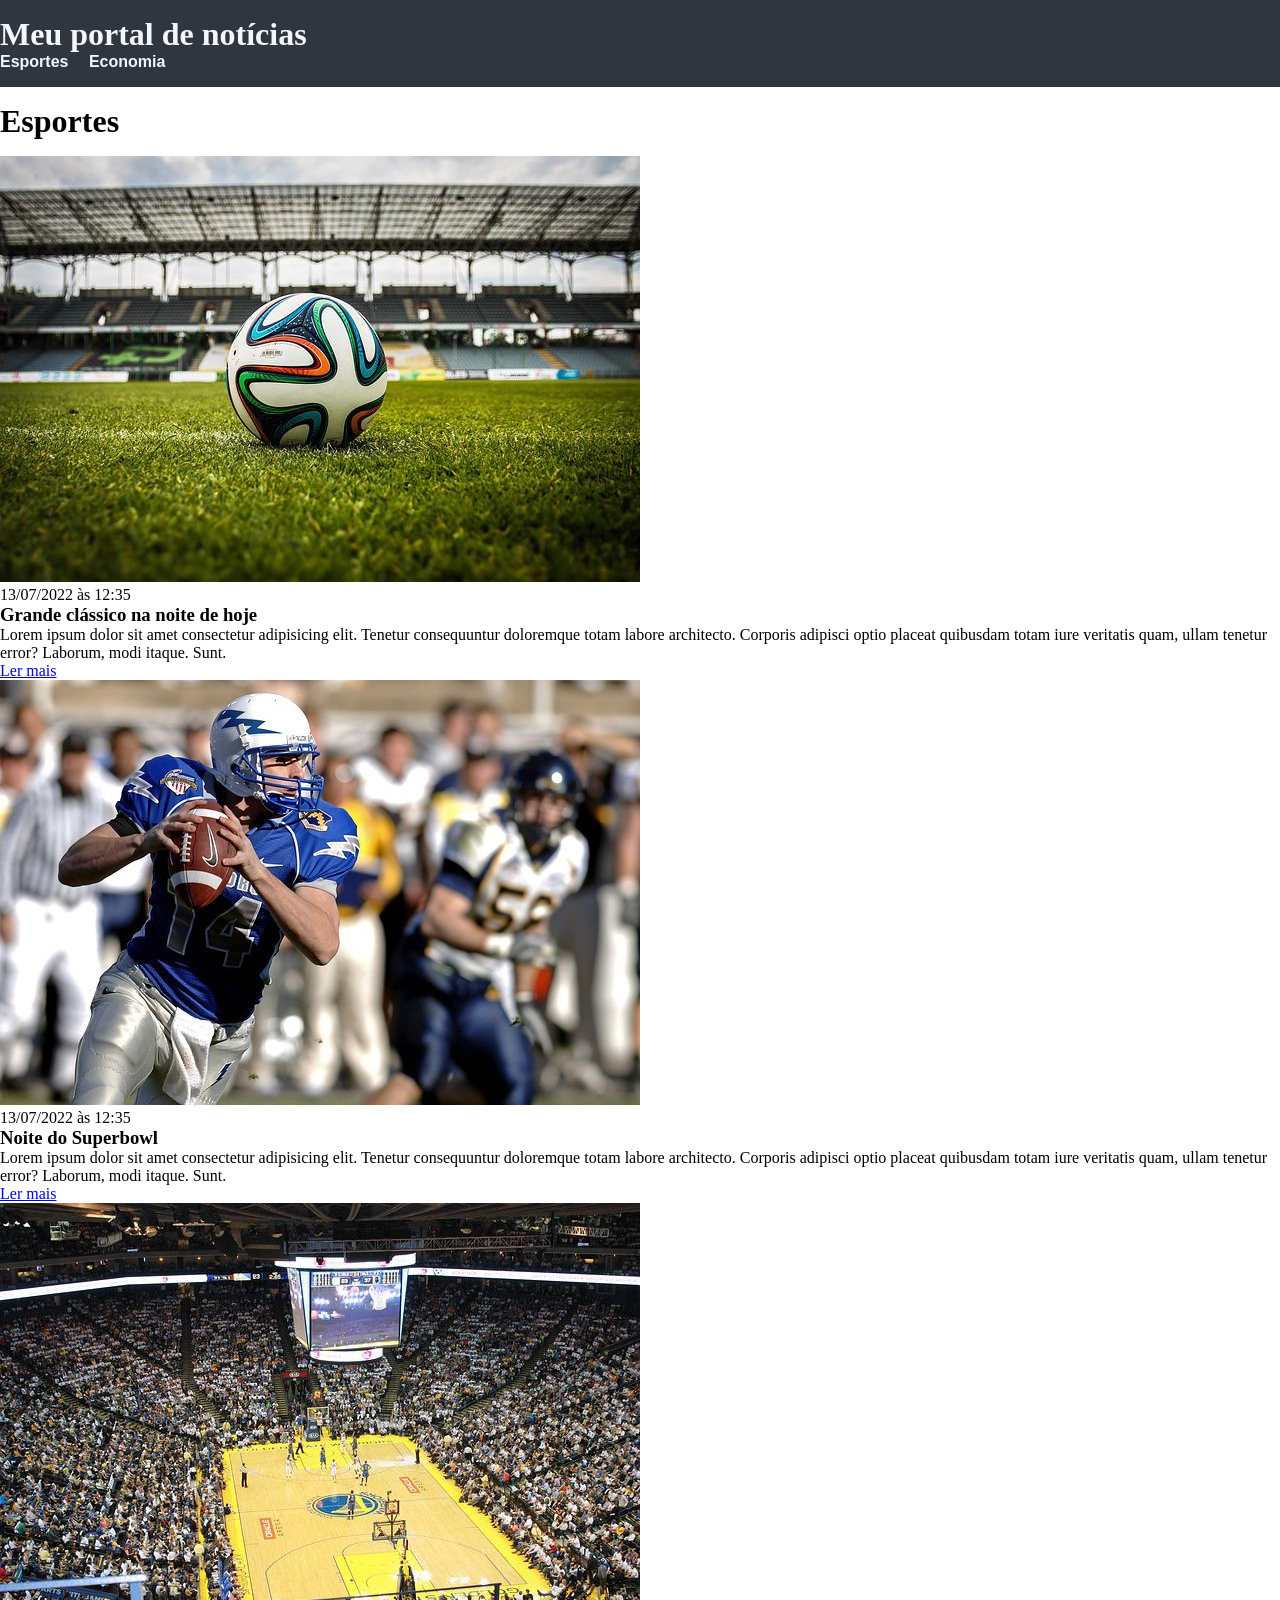
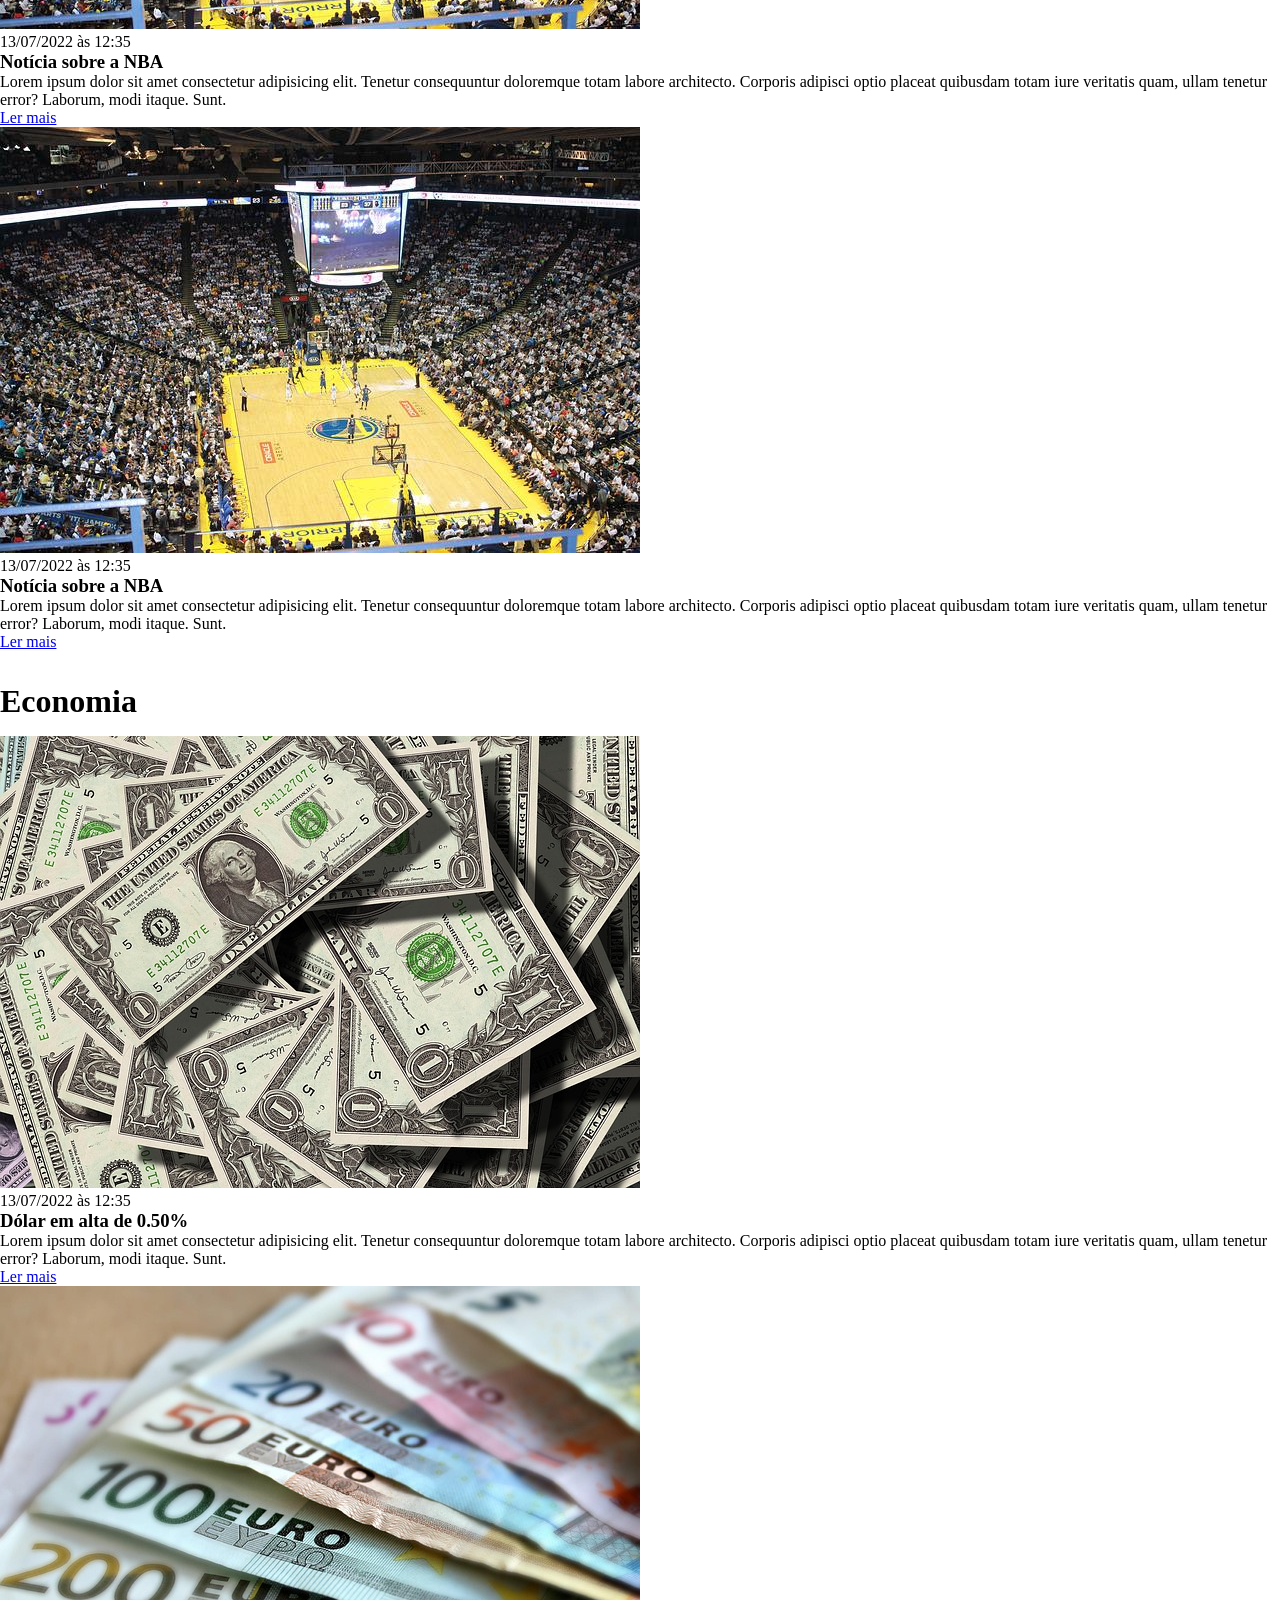
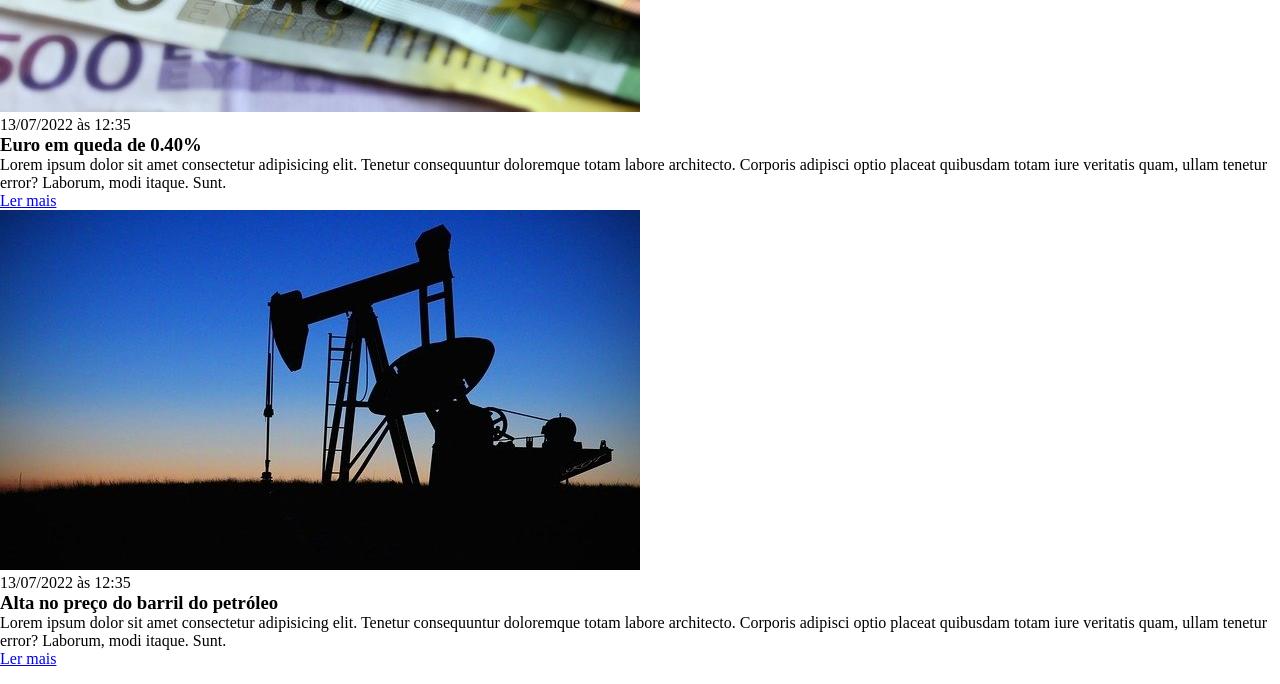
==== css/index.html @ 229ab077 "Add files via upload" ====
<!DOCTYPE html>
<html lang="pt-BR">
<head>
    <meta charset="UTF-8">
    <meta http-equiv="X-UA-Compatible" content="IE=edge">
    <meta name="viewport" content="width=device-width, initial-scale=1.0">
    <title>Meu portal de notícias</title>
    <link rel="stylesheet" href="./main.css" />
</head>
<body>
    <header>
        <h1>Meu portal de notícias</h1>
        <nav>
            <ul>
                <li>
                    <a href="#sports" title="Ir para a seção de esportes">Esportes</a>
                </li>
                <li>
                    <a href="#economy" title="Ir para a seção de notícias">Economia</a>
                </li>
            </ul>
        </nav>
    </header>
    <section>
        <h2>Esportes</h2>
        <article>
            <img src="./imagens/futebol.jpg" alt="Bola de futebol no gramado" />
            <header>
                <time>13/07/2022 às 12:35</time>
            </header>
            <h3>Grande clássico na noite de hoje</h3>
            <p>
                Lorem ipsum dolor sit amet consectetur adipisicing elit. Tenetur consequuntur doloremque totam labore architecto. Corporis adipisci optio placeat quibusdam totam iure veritatis quam, ullam tenetur error? Laborum, modi itaque. Sunt.
            </p>
            <a href="#" title="Leia a notícia completa">Ler mais</a>
        </article>
        <article>
            <img src="./imagens/futebol-americano.jpg" alt="Jogador de futebol americano correndo com a bola na mão" />
            <header>
                <time>13/07/2022 às 12:35</time>
            </header>
            <h3>Noite do Superbowl</h3>
            <p>
                Lorem ipsum dolor sit amet consectetur adipisicing elit. Tenetur consequuntur doloremque totam labore architecto. Corporis adipisci optio placeat quibusdam totam iure veritatis quam, ullam tenetur error? Laborum, modi itaque. Sunt.
            </p>
            <a href="#" title="Leia a notícia completa">Ler mais</a>
        </article>
        <article>
            <img src="./imagens/basquete.jpg" title="Vista aérea de uma quadra de basquete" />
            <header>
                <time>13/07/2022 às 12:35</time>
            </header>
            <h3>Notícia sobre a NBA</h3>
            <p>
                Lorem ipsum dolor sit amet consectetur adipisicing elit. Tenetur consequuntur doloremque totam labore architecto. Corporis adipisci optio placeat quibusdam totam iure veritatis quam, ullam tenetur error? Laborum, modi itaque. Sunt.
            </p>
            <a href="#" title="Leia a notícia completa">Ler mais</a>
        </article>
        <article>
            <img src="./imagens/basquete.jpg" title="Vista aérea de uma quadra de basquete" />
            <header>
                <time>13/07/2022 às 12:35</time>
            </header>
            <h3>Notícia sobre a NBA</h3>
            <p>
                Lorem ipsum dolor sit amet consectetur adipisicing elit. Tenetur consequuntur doloremque totam labore architecto. Corporis adipisci optio placeat quibusdam totam iure veritatis quam, ullam tenetur error? Laborum, modi itaque. Sunt.
            </p>
            <a href="#" title="Leia a notícia completa">Ler mais</a>
        </article>
    </section>
    <section>
        <h2>Economia</h2>
        <article>
            <img src="./imagens/dolares.jpg" alt="Muitos dólares" />
            <header>
                <time>13/07/2022 às 12:35</time>
            </header>
            <h3>Dólar em alta de 0.50%</h3>
            <p>
                Lorem ipsum dolor sit amet consectetur adipisicing elit. Tenetur consequuntur doloremque totam labore architecto. Corporis adipisci optio placeat quibusdam totam iure veritatis quam, ullam tenetur error? Laborum, modi itaque. Sunt.
            </p>
            <a href="#" title="Leia a notícia completa">Ler mais</a>
        </article>
        <article>
            <img src="./imagens/euro.jpg" alt="Várias notas de euro" />
            <header>
                <time>13/07/2022 às 12:35</time>
            </header>
            <h3>Euro em queda de 0.40%</h3>
            <p>
                Lorem ipsum dolor sit amet consectetur adipisicing elit. Tenetur consequuntur doloremque totam labore architecto. Corporis adipisci optio placeat quibusdam totam iure veritatis quam, ullam tenetur error? Laborum, modi itaque. Sunt.
            </p>
            <a href="#" title="Leia a notícia completa">Ler mais</a>
        </article>
        <article>
            <img src="./imagens/petroleo.jpg" alt="Extração de petróleo" />
            <header>
                <time>13/07/2022 às 12:35</time>
            </header>
            <h3>Alta no preço do barril do petróleo</h3>
            <p>
                Lorem ipsum dolor sit amet consectetur adipisicing elit. Tenetur consequuntur doloremque totam labore architecto. Corporis adipisci optio placeat quibusdam totam iure veritatis quam, ullam tenetur error? Laborum, modi itaque. Sunt.
            </p>
            <a href="#" title="Leia a notícia completa">Ler mais</a>
        </article>
    </section>
</body>
</html>
---- css/main.css ----
* {
    box-sizing: border-box;
    margin: 0;
    padding: 0;
}

body > header{
    background-color: #2f3640;
    padding: 16px 0;
    color: #f5f6fa;
}

header .container{
    display: flex;
    align-items: center;
    justify-content: space-between;
}

header li{
    display: inline;
    font-weight: bold;
    font-family: Arial, Helvetica, sans-serif;
}

header li a {
    color: #f5f6fa;
    margin-right: 16px;
    text-decoration: none;
}

.container{
    width: 1366px;
    margin: 0 auto;
    width: 100%;
}

.articles{
    display: flex;
    flex-wrap: wrap;
    justify-content: space-between;
}

.articles article img{
    /*height: 180px;*/
    width: 100%;
}

.articles article {
    width: 30%;
}

section{
    padding: 16px 0;
}

section h2,
.articles article{
    margin-bottom: 16px;
}

.articles article h3{
    margin-top: 8px;
    margin-bottom: 8px;
}

.articles article a{
    background-color: blue;
    color: #ffffff;
    padding: 8px;
    display: inline-block;
    text-decoration: none;
    font-weight: bold;
    margin-top: 8px;
}

.articles article a:hover{
    text-decoration: underline;
}

.articles article p,
.articles article a{
    font-family: Arial, Helvetica, sans-serif;
}

.articles article h3{
    font-size: 24px;
}

section h2{
    font-size: 32px;
}

#sports{
    background-color: rgba(0, 255, 0, 0.1);
}

#sports .articles article a{
    background-color: #009432;
}

#economy{
    background-color: #f8f59f;
}

#economy .articles article a{
    background-color: #ff9f1a;
}

#e-sports{
    background-color: #00659471;
}

#e-sports .articles article a{
    background-color: #016e72;
}

#entretenimento{
    background-color: #ff000094;
}

#entretenimento .articles article a{
    background-color:   #770606d0;
}
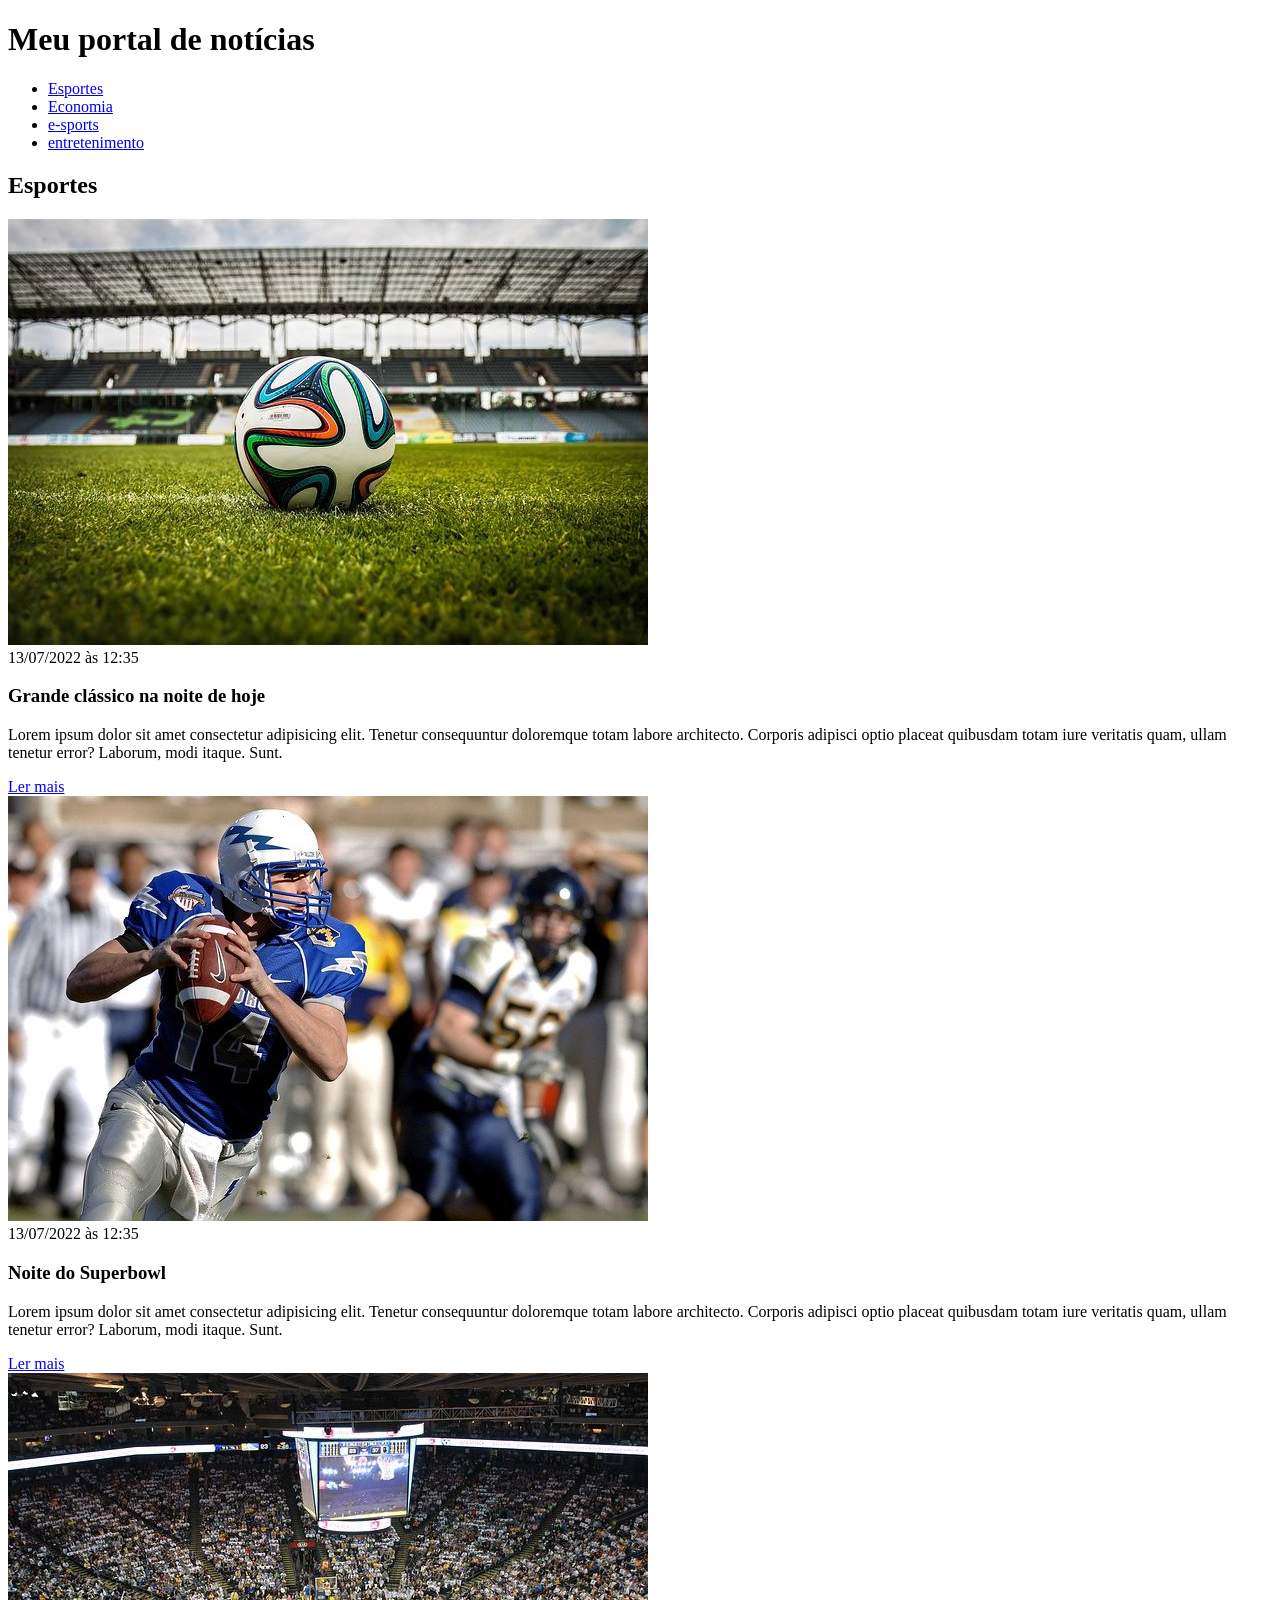
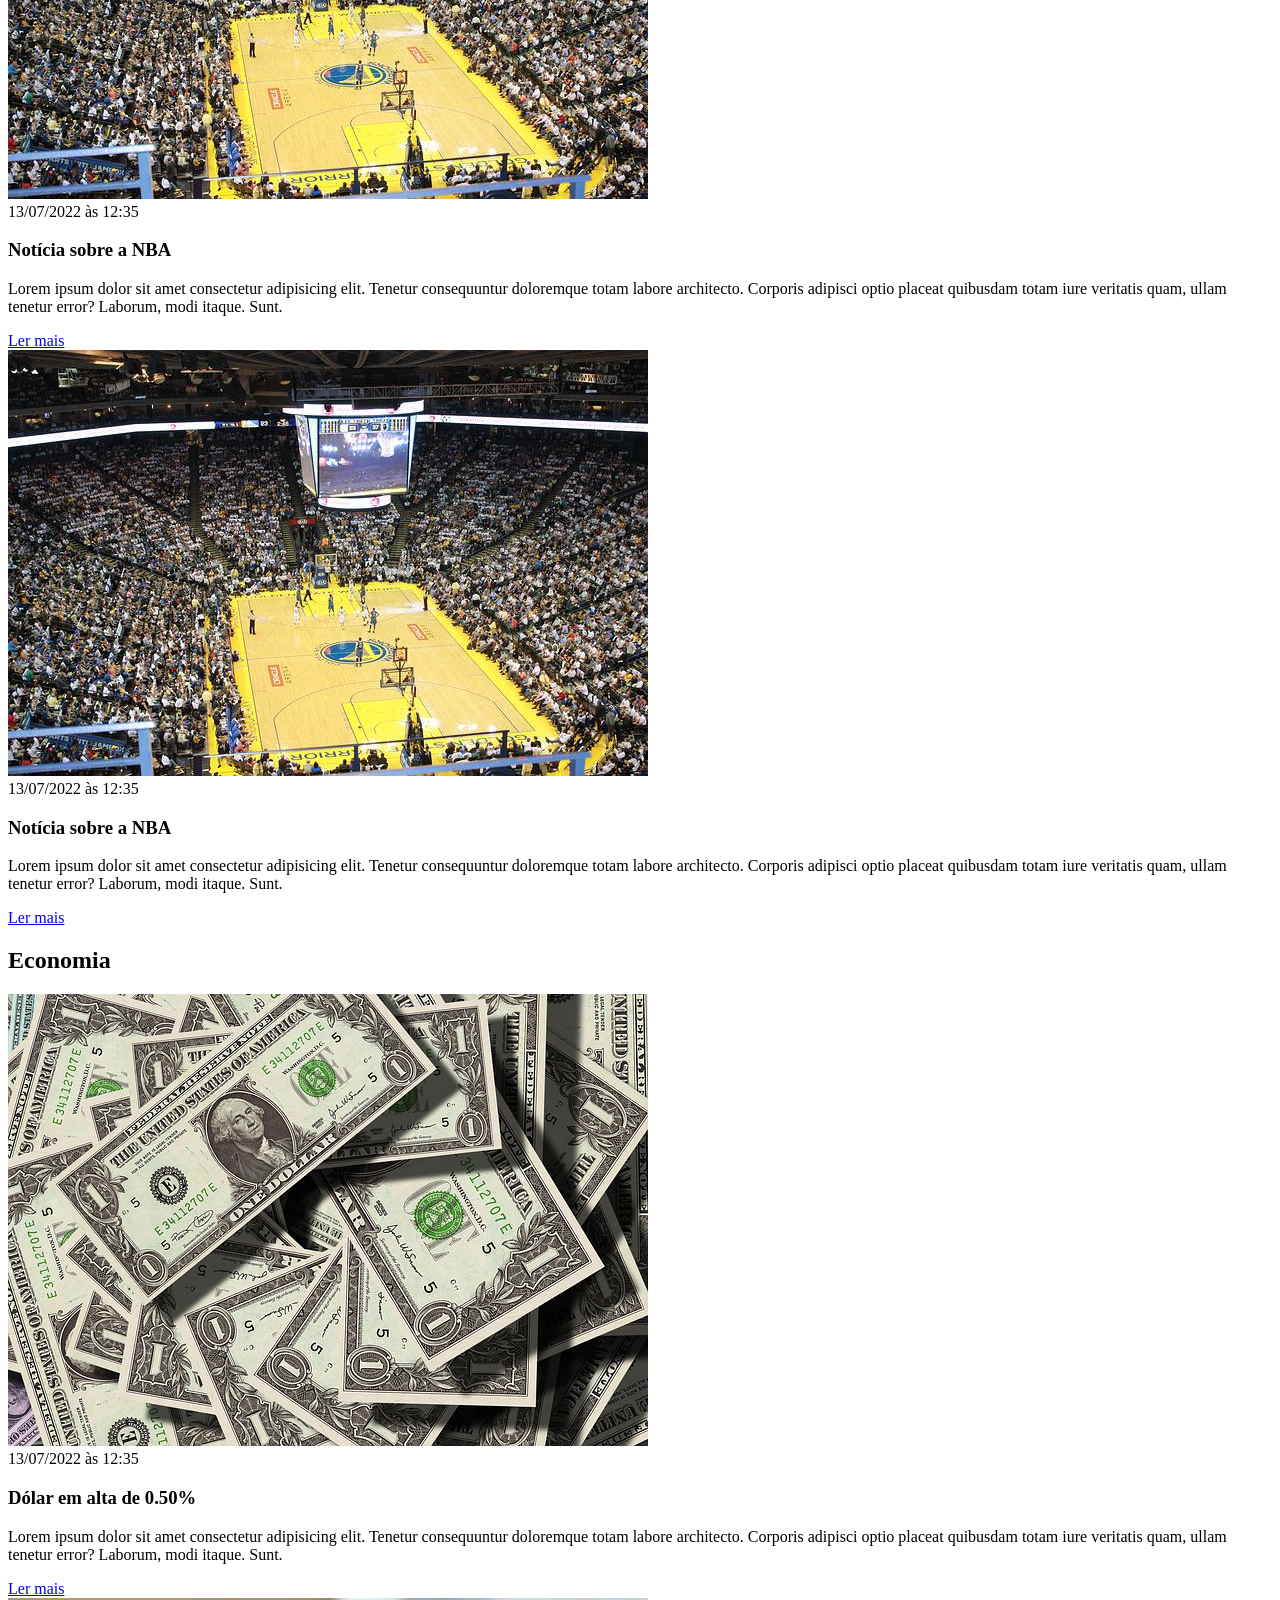
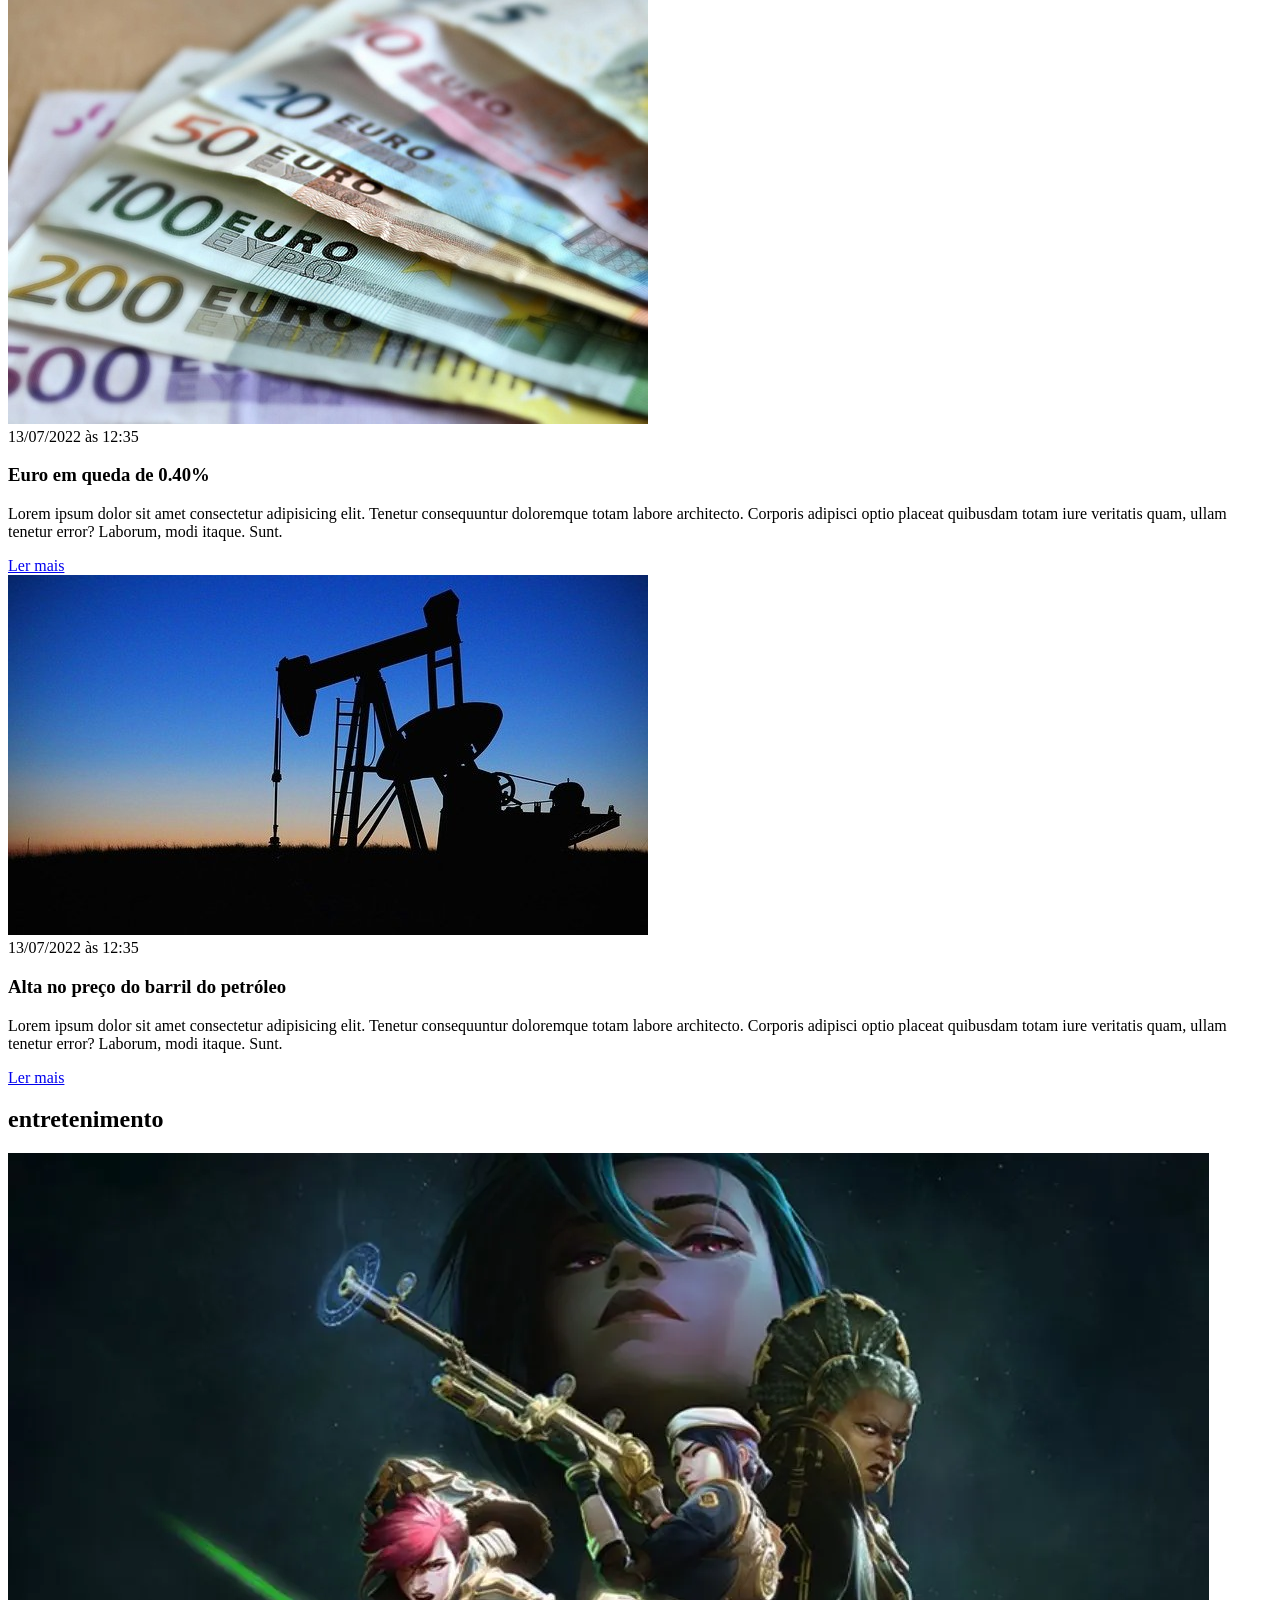
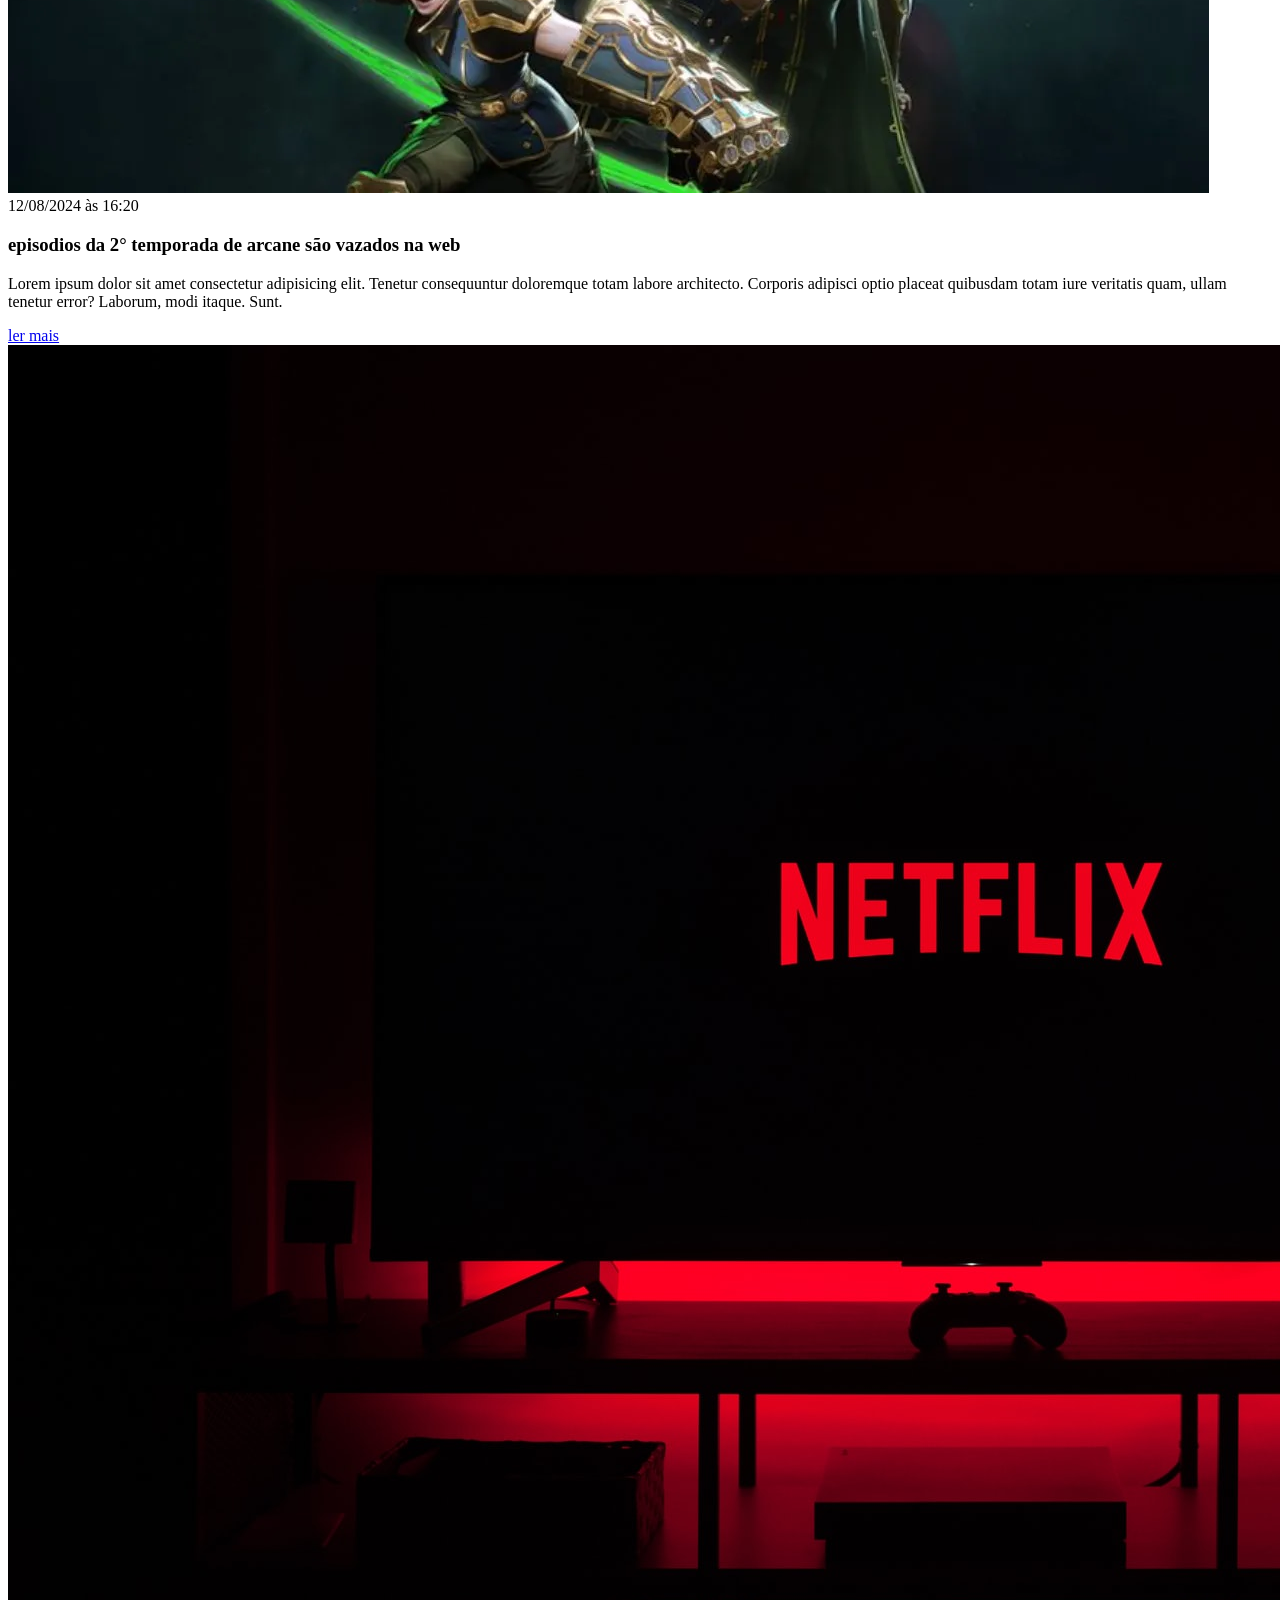
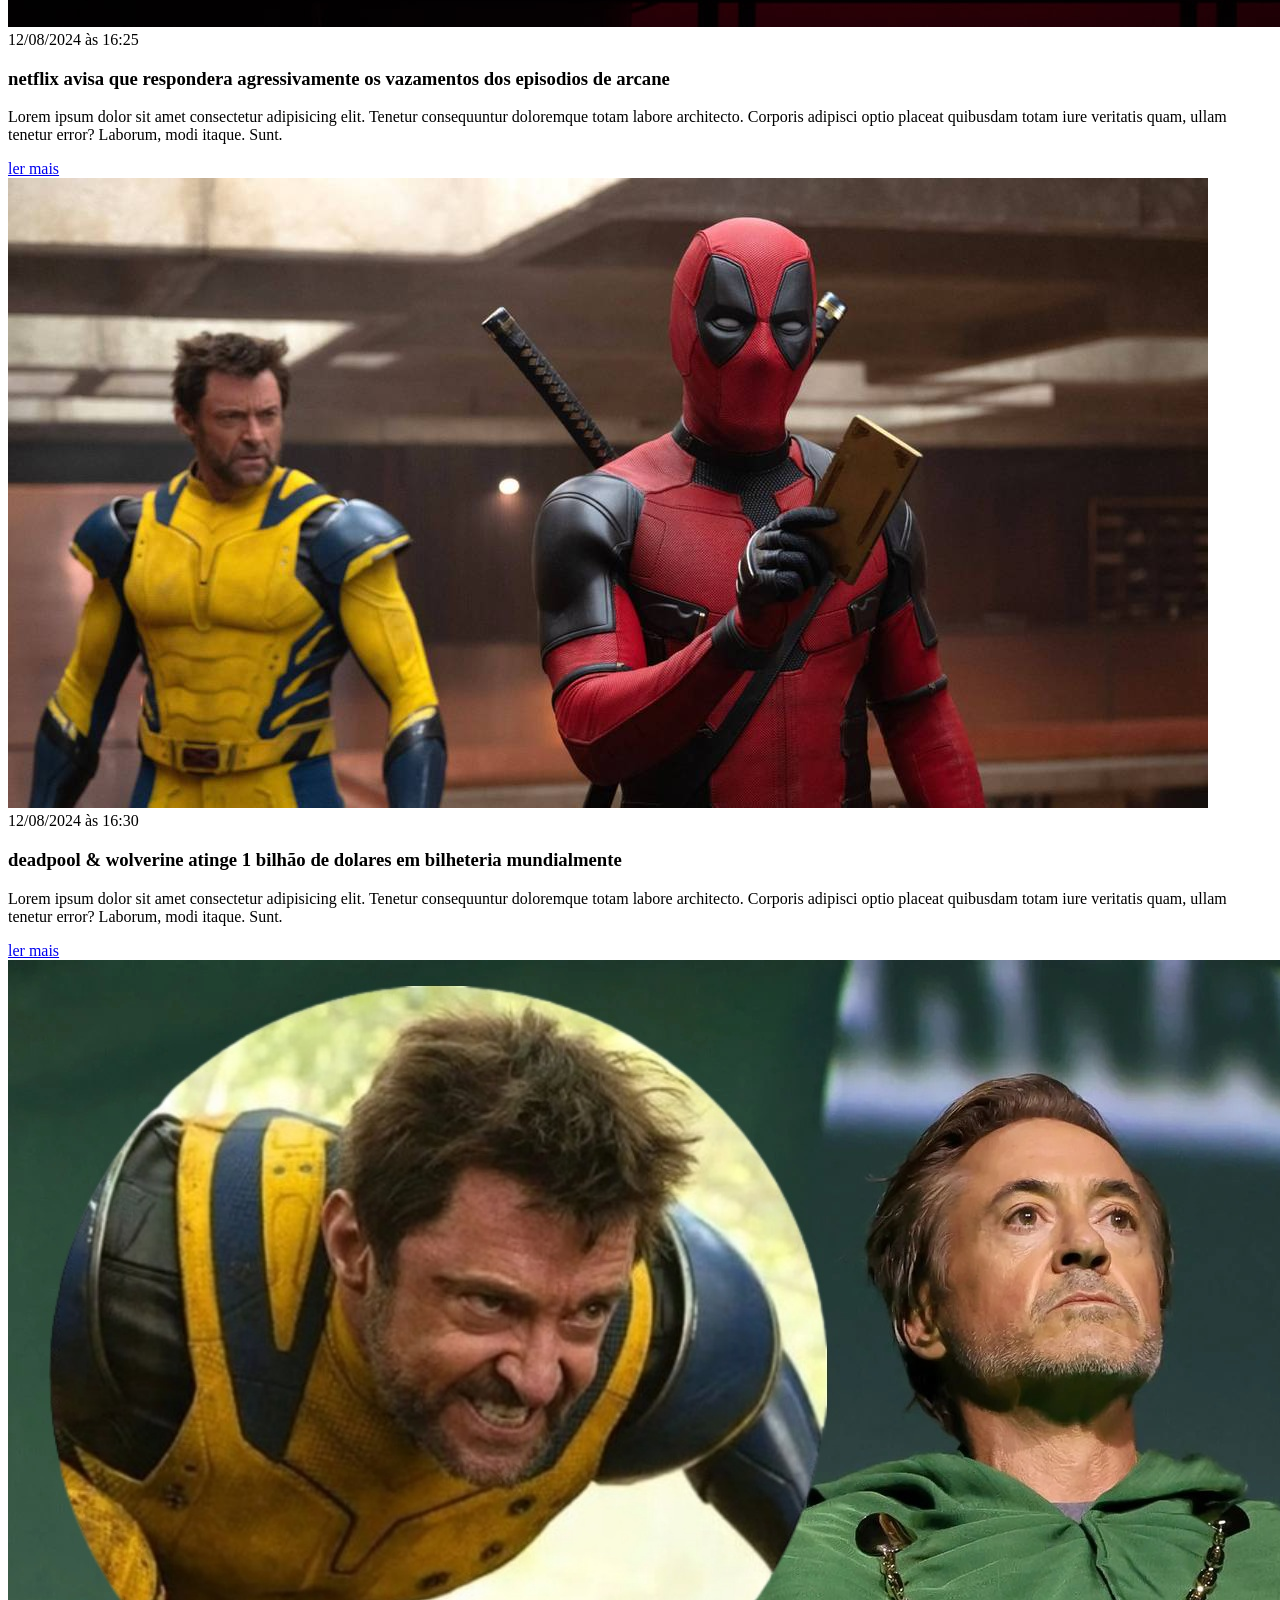
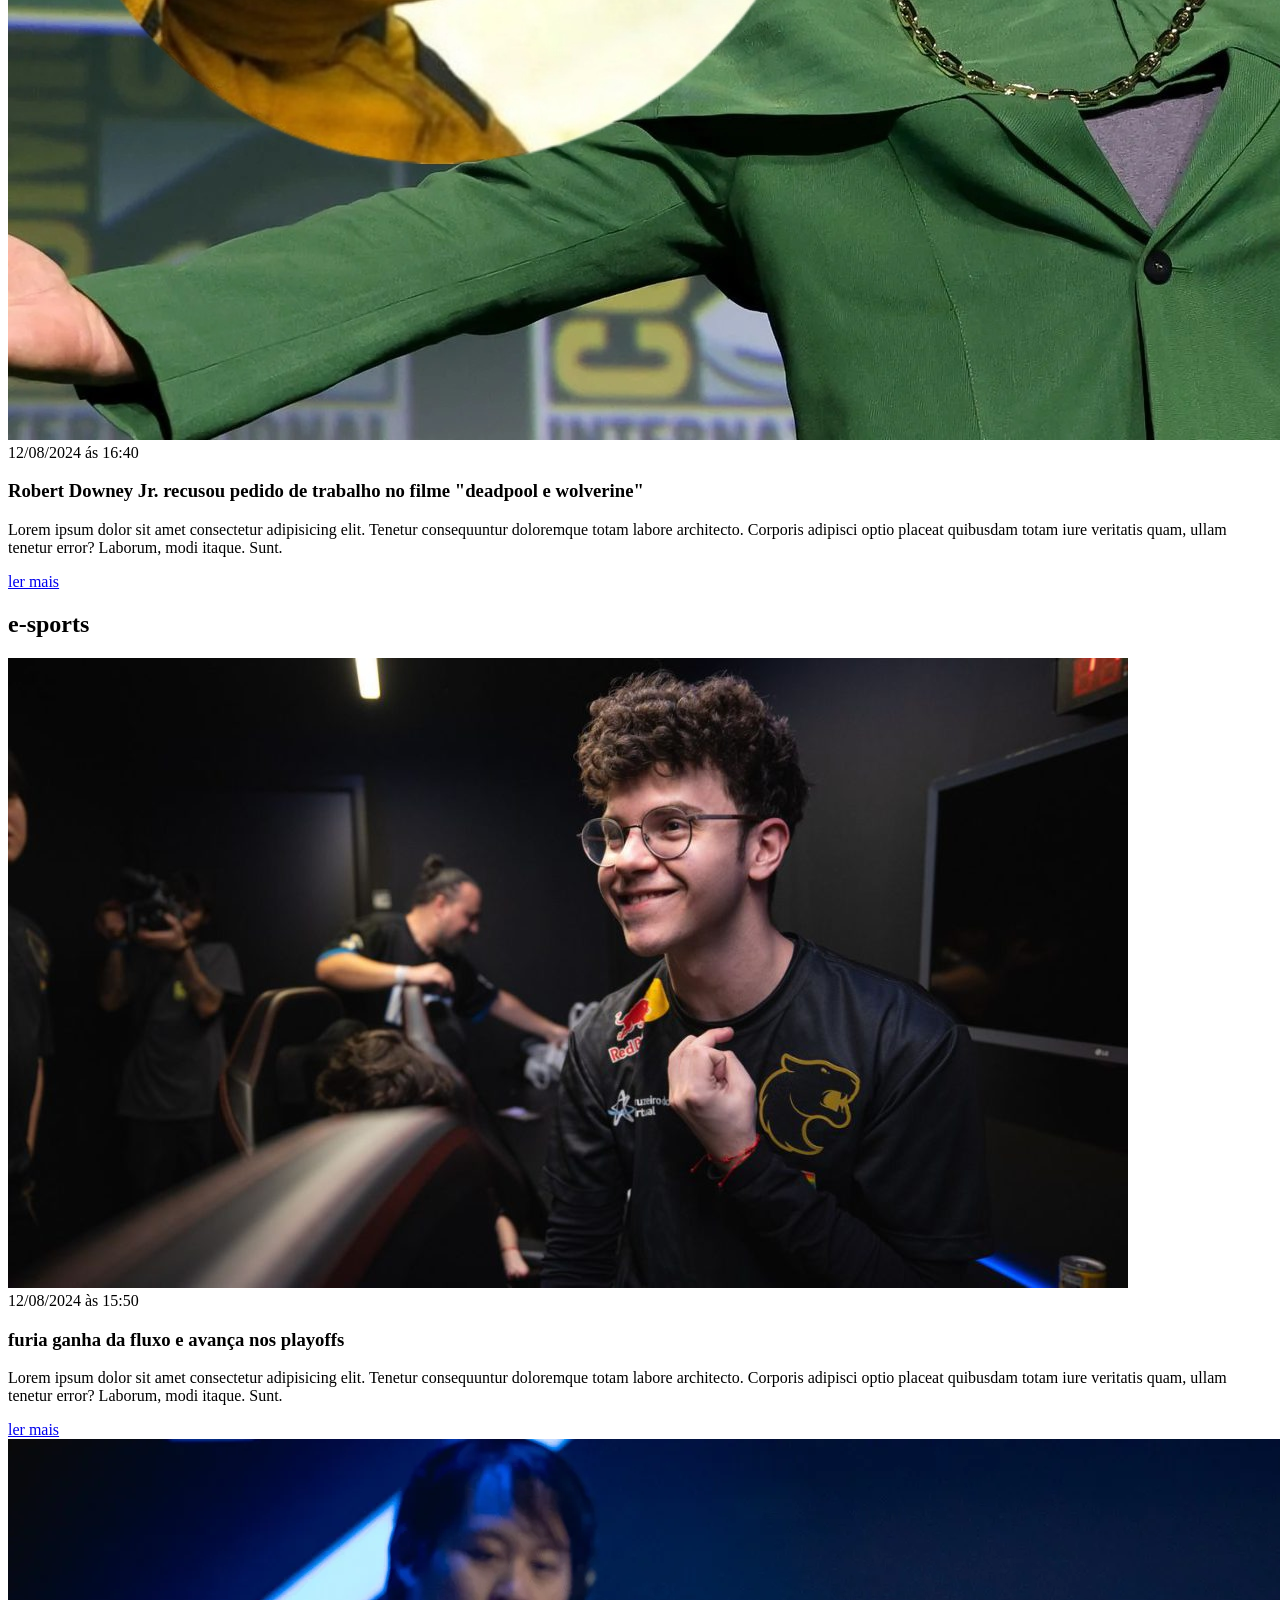
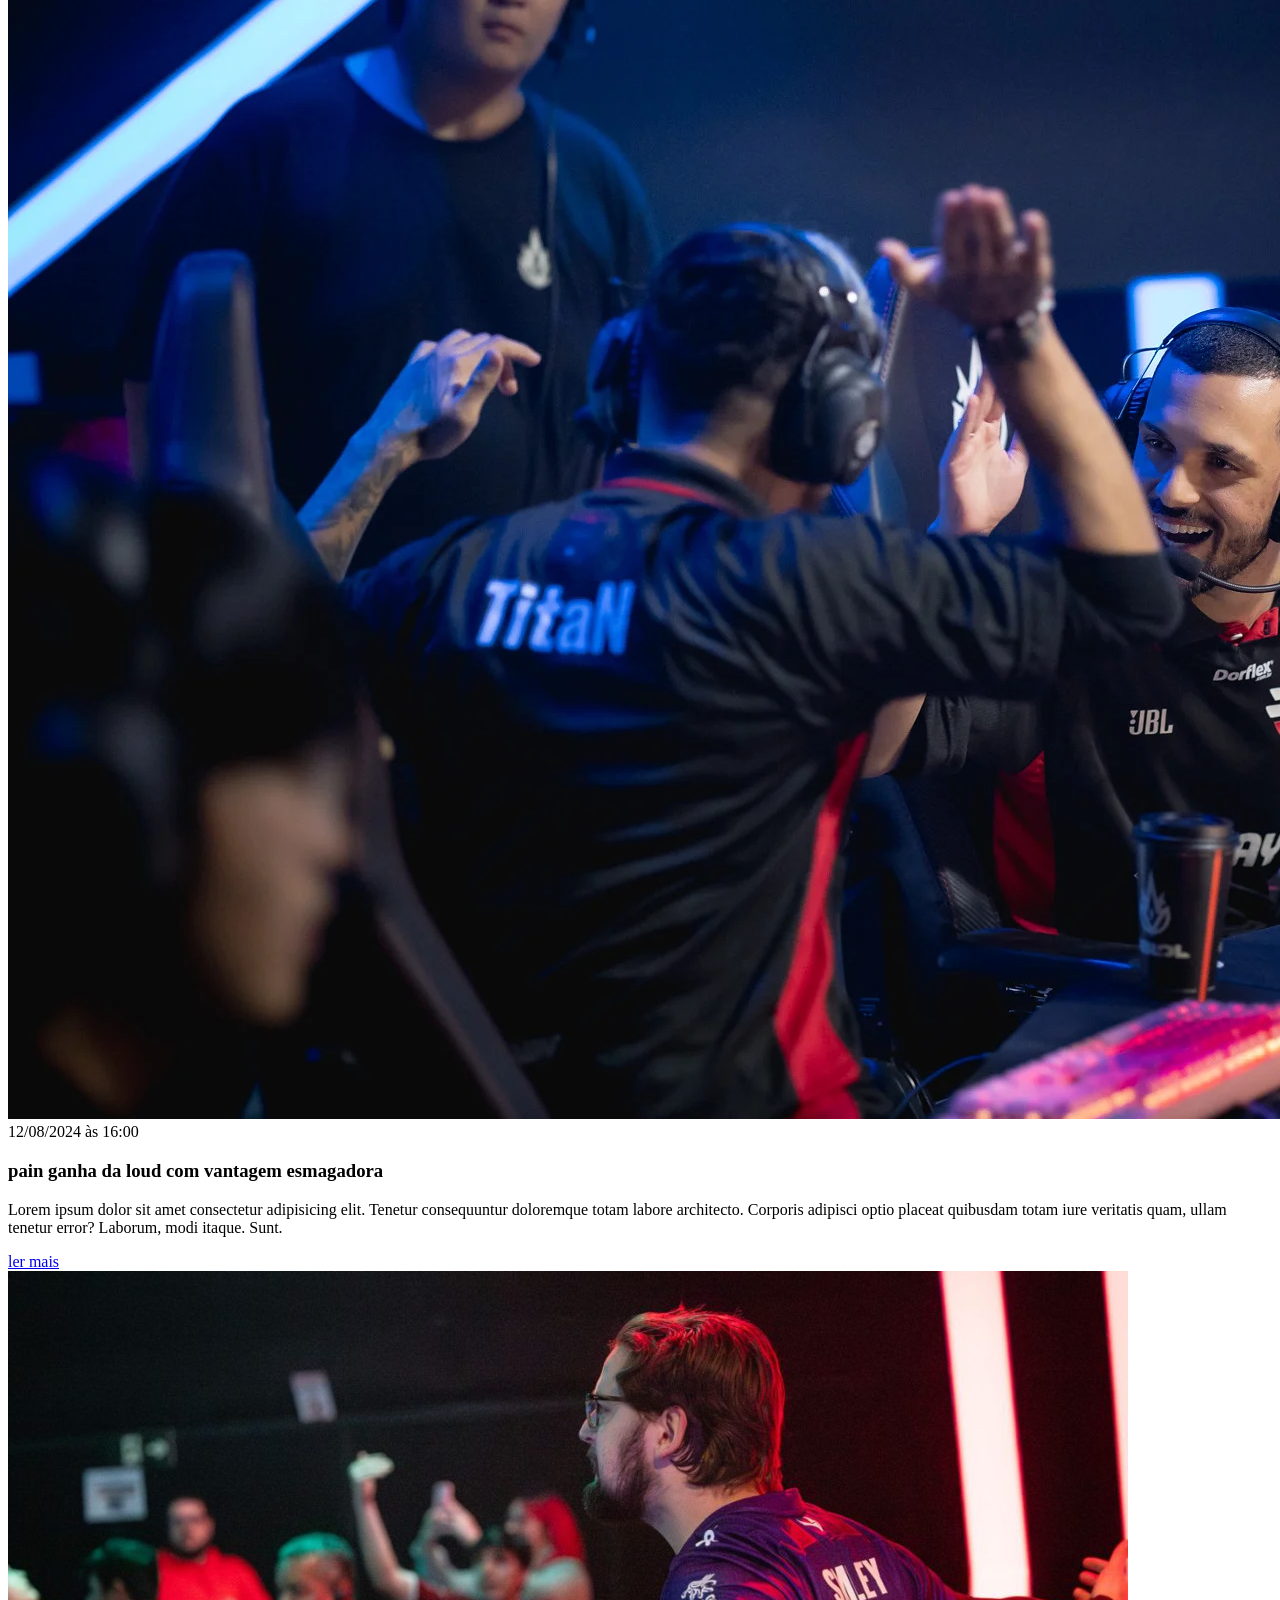
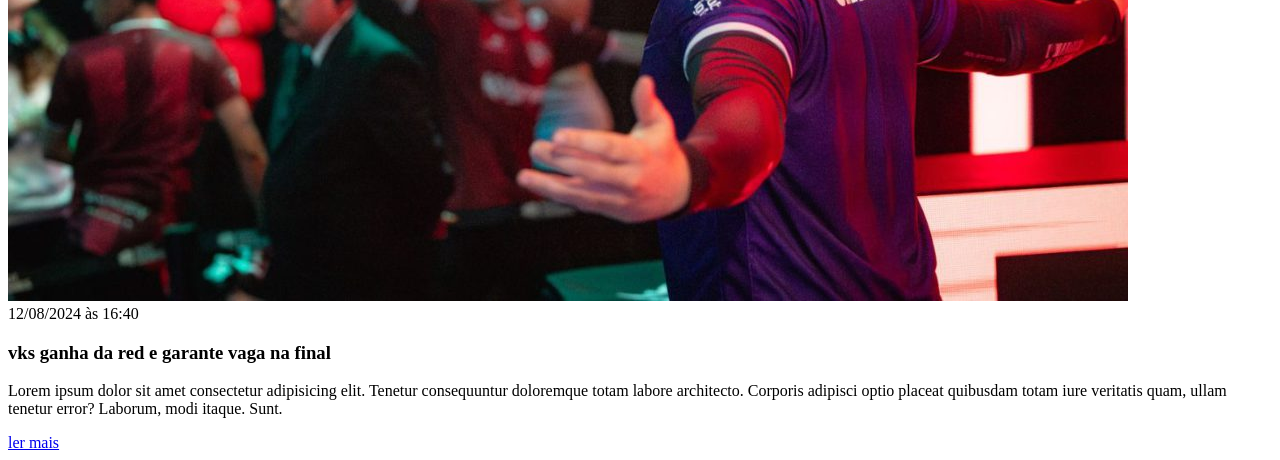
==== commit d7a24dee: "Add files via upload" ====
--- a/css/index.html
+++ b/css/index.html
@@ -1,5 +1,6 @@
 <!DOCTYPE html>
 <html lang="pt-BR">
+
 <head>
     <meta charset="UTF-8">
     <meta http-equiv="X-UA-Compatible" content="IE=edge">
@@ -7,102 +8,244 @@
     <title>Meu portal de notícias</title>
     <link rel="stylesheet" href="./main.css" />
 </head>
+
 <body>
     <header>
-        <h1>Meu portal de notícias</h1>
-        <nav>
-            <ul>
-                <li>
-                    <a href="#sports" title="Ir para a seção de esportes">Esportes</a>
-                </li>
-                <li>
-                    <a href="#economy" title="Ir para a seção de notícias">Economia</a>
-                </li>
-            </ul>
-        </nav>
+        <div class="container">
+            <h1>Meu portal de notícias</h1>
+            <nav>
+                <ul>
+                    <li>
+                        <a href="#sports" title="Ir para a seção de esportes">Esportes</a>
+                    </li>
+                    <li>
+                        <a href="#economy" title="Ir para a seção de notícias">Economia</a>
+                    </li>
+                    <li>
+                        <a href="#e-sports" title="ir para a seção de e-sports">e-sports</a>
+                    </li>
+                    <li>
+                        <a href="#entretenimento" title="ir para a seção de entretenimento">entretenimento</a>
+                    </li>
+                </ul>
+            </nav>
+        </div>
     </header>
-    <section>
-        <h2>Esportes</h2>
-        <article>
-            <img src="./imagens/futebol.jpg" alt="Bola de futebol no gramado" />
-            <header>
-                <time>13/07/2022 às 12:35</time>
-            </header>
-            <h3>Grande clássico na noite de hoje</h3>
-            <p>
-                Lorem ipsum dolor sit amet consectetur adipisicing elit. Tenetur consequuntur doloremque totam labore architecto. Corporis adipisci optio placeat quibusdam totam iure veritatis quam, ullam tenetur error? Laborum, modi itaque. Sunt.
-            </p>
-            <a href="#" title="Leia a notícia completa">Ler mais</a>
-        </article>
-        <article>
-            <img src="./imagens/futebol-americano.jpg" alt="Jogador de futebol americano correndo com a bola na mão" />
-            <header>
-                <time>13/07/2022 às 12:35</time>
-            </header>
-            <h3>Noite do Superbowl</h3>
-            <p>
-                Lorem ipsum dolor sit amet consectetur adipisicing elit. Tenetur consequuntur doloremque totam labore architecto. Corporis adipisci optio placeat quibusdam totam iure veritatis quam, ullam tenetur error? Laborum, modi itaque. Sunt.
-            </p>
-            <a href="#" title="Leia a notícia completa">Ler mais</a>
-        </article>
-        <article>
-            <img src="./imagens/basquete.jpg" title="Vista aérea de uma quadra de basquete" />
-            <header>
-                <time>13/07/2022 às 12:35</time>
-            </header>
-            <h3>Notícia sobre a NBA</h3>
-            <p>
-                Lorem ipsum dolor sit amet consectetur adipisicing elit. Tenetur consequuntur doloremque totam labore architecto. Corporis adipisci optio placeat quibusdam totam iure veritatis quam, ullam tenetur error? Laborum, modi itaque. Sunt.
-            </p>
-            <a href="#" title="Leia a notícia completa">Ler mais</a>
-        </article>
-        <article>
-            <img src="./imagens/basquete.jpg" title="Vista aérea de uma quadra de basquete" />
-            <header>
-                <time>13/07/2022 às 12:35</time>
-            </header>
-            <h3>Notícia sobre a NBA</h3>
-            <p>
-                Lorem ipsum dolor sit amet consectetur adipisicing elit. Tenetur consequuntur doloremque totam labore architecto. Corporis adipisci optio placeat quibusdam totam iure veritatis quam, ullam tenetur error? Laborum, modi itaque. Sunt.
-            </p>
-            <a href="#" title="Leia a notícia completa">Ler mais</a>
-        </article>
-    </section>
-    <section>
-        <h2>Economia</h2>
-        <article>
-            <img src="./imagens/dolares.jpg" alt="Muitos dólares" />
-            <header>
-                <time>13/07/2022 às 12:35</time>
-            </header>
-            <h3>Dólar em alta de 0.50%</h3>
-            <p>
-                Lorem ipsum dolor sit amet consectetur adipisicing elit. Tenetur consequuntur doloremque totam labore architecto. Corporis adipisci optio placeat quibusdam totam iure veritatis quam, ullam tenetur error? Laborum, modi itaque. Sunt.
-            </p>
-            <a href="#" title="Leia a notícia completa">Ler mais</a>
-        </article>
-        <article>
-            <img src="./imagens/euro.jpg" alt="Várias notas de euro" />
-            <header>
-                <time>13/07/2022 às 12:35</time>
-            </header>
-            <h3>Euro em queda de 0.40%</h3>
-            <p>
-                Lorem ipsum dolor sit amet consectetur adipisicing elit. Tenetur consequuntur doloremque totam labore architecto. Corporis adipisci optio placeat quibusdam totam iure veritatis quam, ullam tenetur error? Laborum, modi itaque. Sunt.
-            </p>
-            <a href="#" title="Leia a notícia completa">Ler mais</a>
-        </article>
-        <article>
-            <img src="./imagens/petroleo.jpg" alt="Extração de petróleo" />
-            <header>
-                <time>13/07/2022 às 12:35</time>
-            </header>
-            <h3>Alta no preço do barril do petróleo</h3>
-            <p>
-                Lorem ipsum dolor sit amet consectetur adipisicing elit. Tenetur consequuntur doloremque totam labore architecto. Corporis adipisci optio placeat quibusdam totam iure veritatis quam, ullam tenetur error? Laborum, modi itaque. Sunt.
-            </p>
-            <a href="#" title="Leia a notícia completa">Ler mais</a>
-        </article>
+    <section id="sports">
+        <div class="container">
+            <h2>Esportes</h2>
+            <div class="articles">
+                <article>
+                    <img src="./imagens/futebol.jpg" alt="Bola de futebol no gramado" />
+                    <header>
+                        <time>13/07/2022 às 12:35</time>
+                    </header>
+                    <h3>Grande clássico na noite de hoje</h3>
+                    <p>
+                        Lorem ipsum dolor sit amet consectetur adipisicing elit. Tenetur consequuntur doloremque totam
+                        labore architecto. Corporis adipisci optio placeat quibusdam totam iure veritatis quam, ullam
+                        tenetur error? Laborum, modi itaque. Sunt.
+                    </p>
+                    <a href="#" title="Leia a notícia completa">Ler mais</a>
+                </article>
+                <article>
+                    <img src="./imagens/futebol-americano.jpg"
+                        alt="Jogador de futebol americano correndo com a bola na mão" />
+                    <header>
+                        <time>13/07/2022 às 12:35</time>
+                    </header>
+                    <h3>Noite do Superbowl</h3>
+                    <p>
+                        Lorem ipsum dolor sit amet consectetur adipisicing elit. Tenetur consequuntur doloremque totam
+                        labore architecto. Corporis adipisci optio placeat quibusdam totam iure veritatis quam, ullam
+                        tenetur error? Laborum, modi itaque. Sunt.
+                    </p>
+                    <a href="#" title="Leia a notícia completa">Ler mais</a>
+                </article>
+                <article>
+                    <img src="./imagens/basquete.jpg" title="Vista aérea de uma quadra de basquete" />
+                    <header>
+                        <time>13/07/2022 às 12:35</time>
+                    </header>
+                    <h3>Notícia sobre a NBA</h3>
+                    <p>
+                        Lorem ipsum dolor sit amet consectetur adipisicing elit. Tenetur consequuntur doloremque totam
+                        labore architecto. Corporis adipisci optio placeat quibusdam totam iure veritatis quam, ullam
+                        tenetur error? Laborum, modi itaque. Sunt.
+                    </p>
+                    <a href="#" title="Leia a notícia completa">Ler mais</a>
+                </article>
+                <article>
+                    <img src="./imagens/basquete.jpg" title="Vista aérea de uma quadra de basquete" />
+                    <header>
+                        <time>13/07/2022 às 12:35</time>
+                    </header>
+                    <h3>Notícia sobre a NBA</h3>
+                    <p>
+                        Lorem ipsum dolor sit amet consectetur adipisicing elit. Tenetur consequuntur doloremque totam
+                        labore architecto. Corporis adipisci optio placeat quibusdam totam iure veritatis quam, ullam
+                        tenetur error? Laborum, modi itaque. Sunt.
+                    </p>
+                    <a href="#" title="Leia a notícia completa">Ler mais</a>
+                </article>
+            </div>
+        </div>
+    </section>
+    <section id="economy">
+        <div class="container">
+            <h2>Economia</h2>
+            <div class="articles">
+                <article>
+                    <img src="./imagens/dolares.jpg" alt="Muitos dólares" />
+                    <header>
+                        <time>13/07/2022 às 12:35</time>
+                    </header>
+                    <h3>Dólar em alta de 0.50%</h3>
+                    <p>
+                        Lorem ipsum dolor sit amet consectetur adipisicing elit. Tenetur consequuntur doloremque totam
+                        labore architecto. Corporis adipisci optio placeat quibusdam totam iure veritatis quam, ullam
+                        tenetur error? Laborum, modi itaque. Sunt.
+                    </p>
+                    <a href="#" title="Leia a notícia completa">Ler mais</a>
+                </article>
+                <article>
+                    <img src="./imagens/euro.jpg" alt="Várias notas de euro" />
+                    <header>
+                        <time>13/07/2022 às 12:35</time>
+                    </header>
+                    <h3>Euro em queda de 0.40%</h3>
+                    <p>
+                        Lorem ipsum dolor sit amet consectetur adipisicing elit. Tenetur consequuntur doloremque totam
+                        labore architecto. Corporis adipisci optio placeat quibusdam totam iure veritatis quam, ullam
+                        tenetur error? Laborum, modi itaque. Sunt.
+                    </p>
+                    <a href="#" title="Leia a notícia completa">Ler mais</a>
+                </article>
+                <article>
+                    <img src="./imagens/petroleo.jpg" alt="Extração de petróleo" />
+                    <header>
+                        <time>13/07/2022 às 12:35</time>
+                    </header>
+                    <h3>Alta no preço do barril do petróleo</h3>
+                    <p>
+                        Lorem ipsum dolor sit amet consectetur adipisicing elit. Tenetur consequuntur doloremque totam
+                        labore architecto. Corporis adipisci optio placeat quibusdam totam iure veritatis quam, ullam
+                        tenetur error? Laborum, modi itaque. Sunt.
+                    </p>
+                    <a href="#" title="Leia a notícia completa">Ler mais</a>
+                </article>
+            </div>
+        </div>
+
+    </section>
+    <section id="entretenimento">
+        <div class="container">
+            <h2>entretenimento </h2>
+            <div class="articles">
+                <article>
+                    <img src="./imagens/arcane.webp" alt="poster da 2° temporada de arcane">
+                    <header>
+                        <time>12/08/2024 às 16:20</time>
+                    </header>
+                    <h3>episodios da 2° temporada de arcane são vazados na web</h3>
+                    <p>
+                        Lorem ipsum dolor sit amet consectetur adipisicing elit. Tenetur consequuntur doloremque totam
+                        labore architecto. Corporis adipisci optio placeat quibusdam totam iure veritatis quam, ullam
+                        tenetur error? Laborum, modi itaque. Sunt.
+                    </p>
+                    <a href="#" title="leia a noticia completa">ler mais</a>
+                </article>
+                <article>
+                    <img src="./imagens/netflix.jpg" alt="televisão com a logo da netflix">
+                    <header>
+                        <time>12/08/2024 às 16:25 </time>
+                    </header>
+                    <h3>netflix avisa que respondera agressivamente os vazamentos dos episodios de arcane</h3>
+                    <p>
+                        Lorem ipsum dolor sit amet consectetur adipisicing elit. Tenetur consequuntur doloremque totam
+                        labore architecto. Corporis adipisci optio placeat quibusdam totam iure veritatis quam, ullam
+                        tenetur error? Laborum, modi itaque. Sunt.
+                    </p>
+                    <a href="#" title="leia a noticia completa">ler mais</a>
+                </article>
+                <article>
+                    <img src="./imagens/deadrine.jpg" alt="foto do deadpool na frente do wolverine">
+                    <header>
+                        <time> 12/08/2024 às 16:30</time>
+                    </header>
+                    <h3>deadpool & wolverine atinge 1 bilhão de dolares em bilheteria mundialmente</h3>
+                    <p>
+                        Lorem ipsum dolor sit amet consectetur adipisicing elit. Tenetur consequuntur doloremque totam
+                        labore architecto. Corporis adipisci optio placeat quibusdam totam iure veritatis quam, ullam
+                        tenetur error? Laborum, modi itaque. Sunt.
+                    </p>
+                    <a href="#" title="leia a noticiacompleta">ler mais</a>
+                </article>
+                <article>
+                    <img src="./imagens/robert.jpg" alt="robert downey jr. de braços abertos com a roupa de doom">
+                    <header>
+                        <time>12/08/2024 ás 16:40</time>
+                        <h3>Robert Downey Jr. recusou pedido de trabalho no filme "deadpool e wolverine"</h3>
+                        <p>
+                            Lorem ipsum dolor sit amet consectetur adipisicing elit. Tenetur consequuntur doloremque
+                            totam
+                            labore architecto. Corporis adipisci optio placeat quibusdam totam iure veritatis quam,
+                            ullam
+                            tenetur error? Laborum, modi itaque. Sunt.
+                        </p>
+                        <a href="#" title="leia a noticia completa">ler mais</a>
+                    </header>
+
+                </article>
+            </div>
+        </div>
+    </section>
+        <section id="e-sports">
+        <div class="container">
+            <h2>e-sports</h2>
+            <div class="articles">
+                <article>
+                    <img src="./imagens/furia.jpg" alt="player da furia sorrindo">
+                    <header>
+                        <time>12/08/2024 às 15:50</time>
+                    </header>
+                    <h3>furia ganha da fluxo e avança nos playoffs</h3>
+                    <p>
+                        Lorem ipsum dolor sit amet consectetur adipisicing elit. Tenetur consequuntur doloremque totam
+                        labore architecto. Corporis adipisci optio placeat quibusdam totam iure veritatis quam, ullam
+                        tenetur error? Laborum, modi itaque. Sunt.
+                    </p>
+                    <a href="#" title="leia a noticia completa">ler mais</a>
+                </article>
+                <article>
+                    <img src="./imagens/pain.jpg" alt="players da pain se cumprimentando">
+                    <header>
+                        <time> 12/08/2024 às 16:00</time>
+                    </header>
+                    <h3>pain ganha da loud com vantagem esmagadora</h3>
+                    <p>
+                        Lorem ipsum dolor sit amet consectetur adipisicing elit. Tenetur consequuntur doloremque totam
+                        labore architecto. Corporis adipisci optio placeat quibusdam totam iure veritatis quam, ullam
+                        tenetur error? Laborum, modi itaque. Sunt.
+                    </p>
+                    <a href="#" title="leia a noticia completa">ler mais</a>
+                </article>
+                <article>
+                    <img src="./imagens/vks.jpg" alt="player da vks de braços abertos">
+                    <header>
+                        <time> 12/08/2024 às 16:40</time>
+                    </header>
+                    <h3>vks ganha da red e garante vaga na final</h3>
+                    <p>
+                        Lorem ipsum dolor sit amet consectetur adipisicing elit. Tenetur consequuntur doloremque totam
+                        labore architecto. Corporis adipisci optio placeat quibusdam totam iure veritatis quam, ullam
+                        tenetur error? Laborum, modi itaque. Sunt.
+                    </p>
+                    <a href="#" title="leia a noticia completa">ler mais</a>
+                </article>
+            </div>
+        </div>
     </section>
 </body>
+
 </html>
